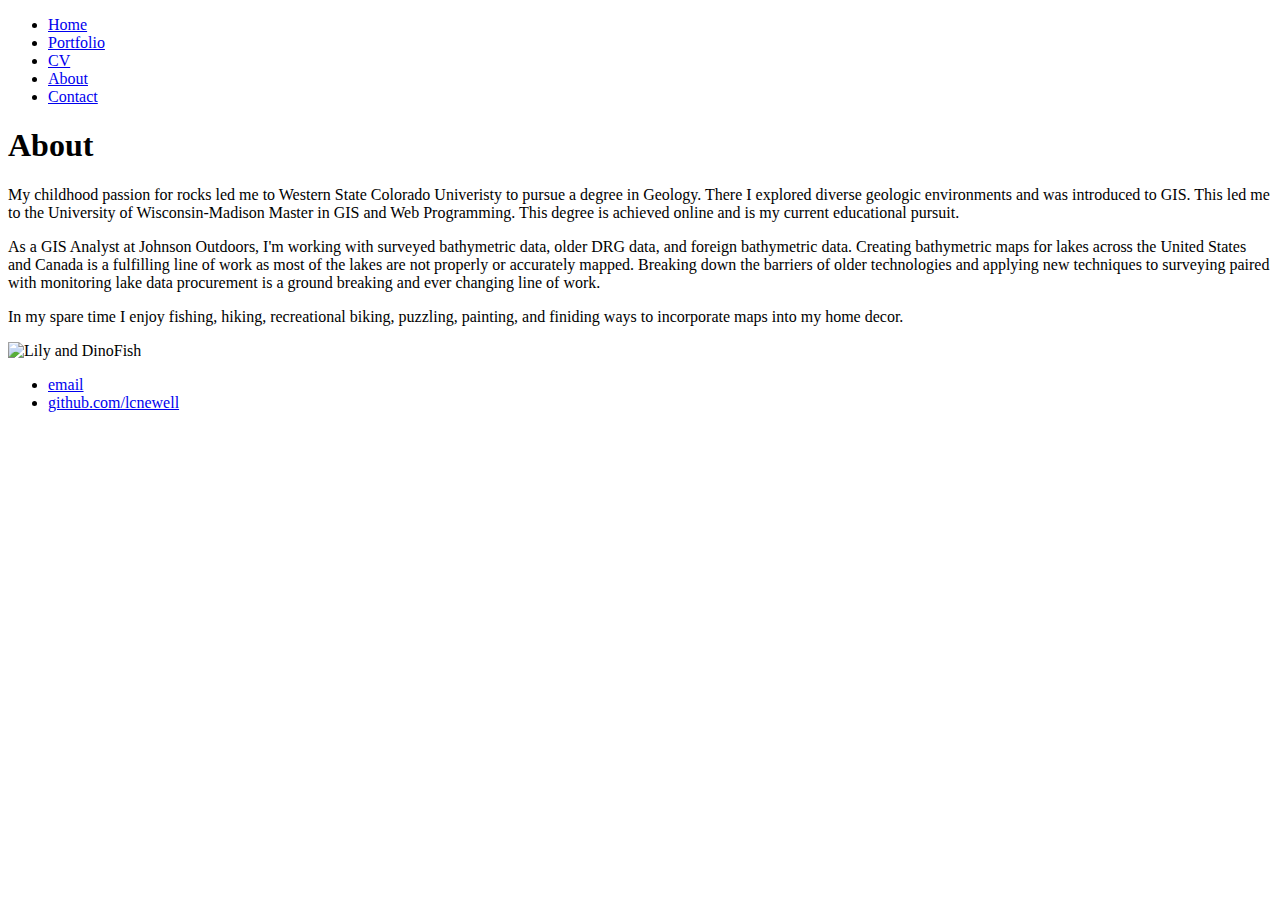
==== about.html @ f1028ee1 "FINAL EDITS" ====
<!DOCTYPE html>
<html>
	<head>
		<title>Lily Newell, Geologist & Cartographer</title>
		<!-- link to main stylesheet -->
		<link rel="stylesheet" type="text/css" href="C:\Users\lilyn\Documents\GitHub\lcnewell.github.io/css/main.css">
	</head>
	<body>
		<nav>
    		<ul>
	        	<li><a href="C:\Users\lilyn\Documents\GitHub\lcnewell.github.io/index.html">Home</a></li>
			<li><a href="C:\Users\lilyn\Documents\GitHub\lcnewell.github.io/portfolio.html">Portfolio</a></li>
			<li><a href="C:\Users\lilyn\Documents\GitHub\lcnewell.github.io/cv.html">CV</a></li>
			<li><a href="C:\Users\lilyn\Documents\GitHub\lcnewell.github.io/about.html">About</a></li>
        		<li><a href="C:\Users\lilyn\Documents\GitHub\lcnewell.github.io/contact.html">Contact</a></li>
    		</ul>
		</nav>
	<h1>About</h1>
		<div class="columnwrapper">	
			<div class="pwrapper">
				<p>My childhood passion for rocks led me to Western State Colorado Univeristy to pursue a degree in Geology. There I explored diverse geologic environments and was introduced to GIS. This led me to the University of Wisconsin-Madison Master in GIS and Web Programming. This degree is achieved online and is my current educational pursuit. </p>
				<p>As a GIS Analyst at Johnson Outdoors, I'm working with surveyed bathymetric data, older DRG data, and foreign bathymetric data. Creating bathymetric maps for lakes across the United States and Canada is a fulfilling line of work as most of the lakes are not properly or accurately mapped. Breaking down the barriers of older technologies and applying new techniques to surveying paired with monitoring lake data procurement is a ground breaking and ever changing line of work.</p>
				<p> In my spare time I enjoy fishing, hiking, recreational biking, puzzling, painting, and finiding ways to incorporate maps into my home decor.</p>
			</div>
			<div class="imagewrapper">
				<img class="profpic" src="IMG_9547.jpg" alt="Lily and DinoFish">
			</div>
		</div>
		<footer>
    		<ul>
        		<li><a href="mailto:lily.newell21@gmail.com">email</a></li>
        		<li><a href="https://github.com/lilynewell">github.com/lcnewell</a></li>
			</ul>
		</footer>
	</body>
</html>
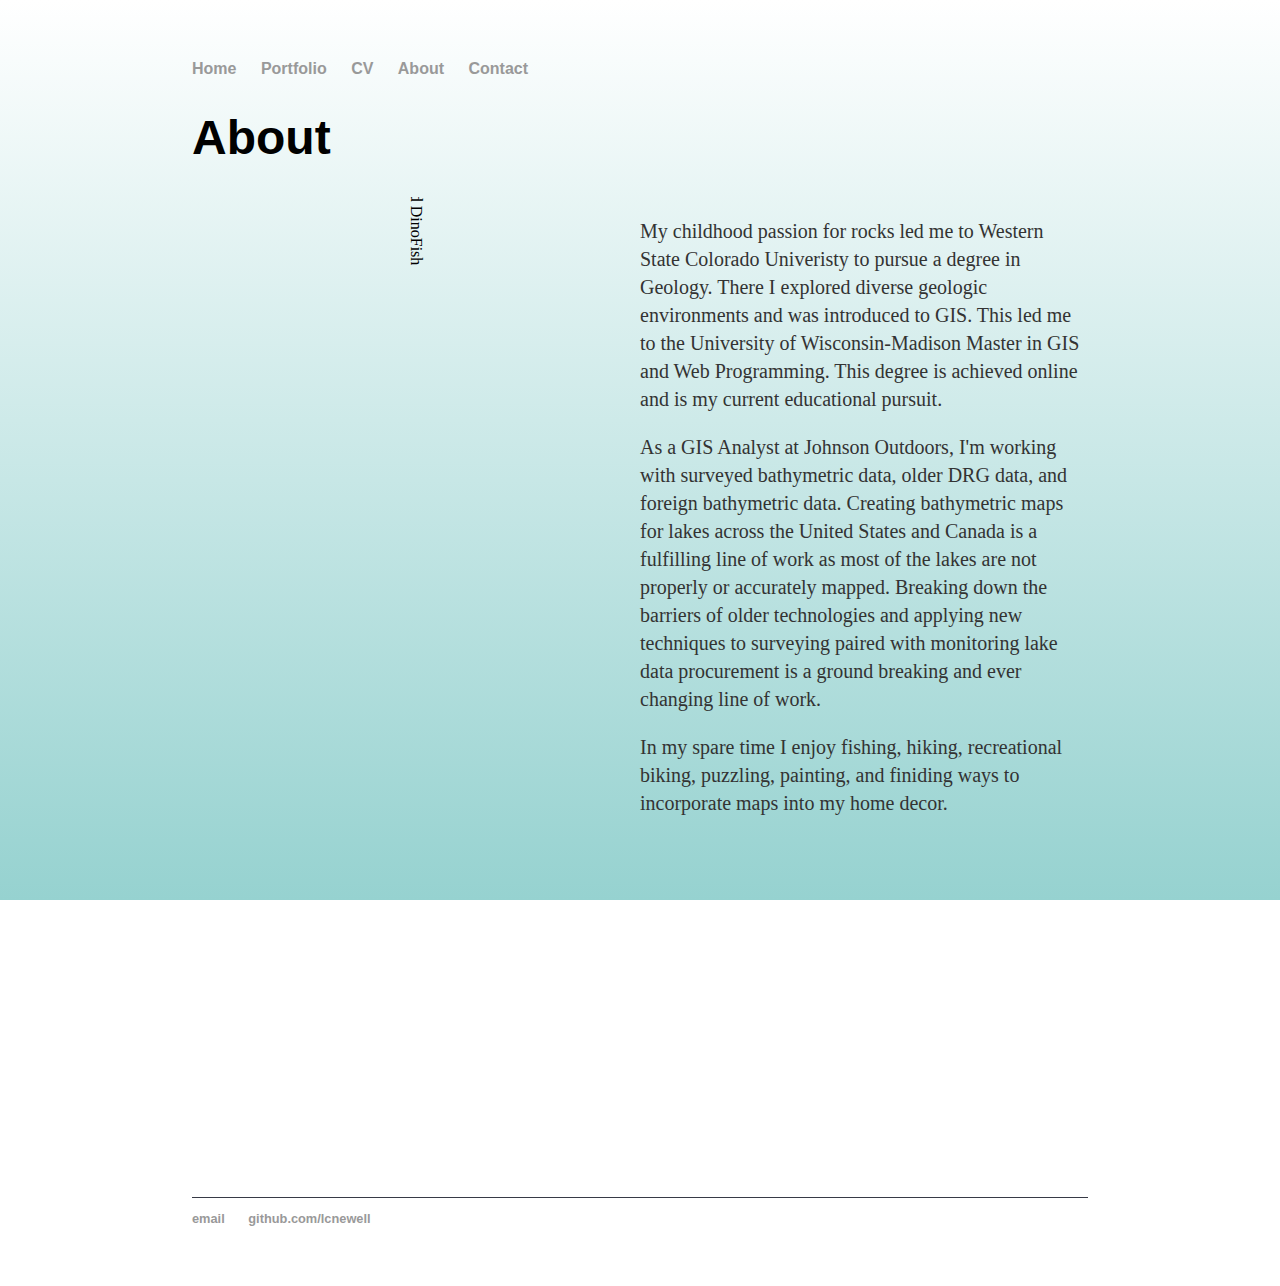
==== commit 7b3168b5: "css" ====
--- a/about.html
+++ b/about.html
@@ -3,16 +3,16 @@
 	<head>
 		<title>Lily Newell, Geologist & Cartographer</title>
 		<!-- link to main stylesheet -->
-		<link rel="stylesheet" type="text/css" href="C:\Users\lilyn\Documents\GitHub\lcnewell.github.io/css/main.css">
+		<link rel="stylesheet" type="text/css" href="/css/main.css">
 	</head>
 	<body>
 		<nav>
     		<ul>
-	        	<li><a href="C:\Users\lilyn\Documents\GitHub\lcnewell.github.io/index.html">Home</a></li>
-			<li><a href="C:\Users\lilyn\Documents\GitHub\lcnewell.github.io/portfolio.html">Portfolio</a></li>
-			<li><a href="C:\Users\lilyn\Documents\GitHub\lcnewell.github.io/cv.html">CV</a></li>
-			<li><a href="C:\Users\lilyn\Documents\GitHub\lcnewell.github.io/about.html">About</a></li>
-        		<li><a href="C:\Users\lilyn\Documents\GitHub\lcnewell.github.io/contact.html">Contact</a></li>
+	        	<li><a href="/index">Home</a></li>
+			<li><a href="/portfolio">Portfolio</a></li>
+			<li><a href="/cv">CV</a></li>
+			<li><a href="/about">About</a></li>
+        		<li><a href="/contact">Contact</a></li>
     		</ul>
 		</nav>
 	<h1>About</h1>
--- a/css/main.css
+++ b/css/main.css
@@ -0,0 +1,114 @@
+body {
+    margin: 60px auto;
+    width: 70%;
+}
+nav ul, footer ul {
+    font-family:'Helvetica', 'Arial', 'Sans-Serif';
+    padding: 0px;
+    list-style: none;
+    font-weight: bold;
+}
+nav ul li, footer ul li {
+    display: inline;
+    margin-right: 20px;
+}
+html{
+    background:linear-gradient(white, #96D2D0) no-repeat center center fixed;
+    background-repeat: no-repeat;
+    -webkit-background-size: cover;
+    -moz-background-size: cover;
+    -o-background-size: cover;
+    background-size: cover;
+}
+a {
+    text-decoration: none;
+    color: #999;
+}
+a:hover {
+    text-decoration: underline;
+}
+h1 {
+    font-size: 3em;
+    font-family:'Helvetica', 'Arial', 'Sans-Serif';
+}
+h2{
+    font-size: 26px;
+}
+h3{
+    font-size: 22px;
+}
+h4{
+    font-size: 20px;
+}
+h5{
+    font-size: 18px;
+}
+p {
+    font-size: 20px;
+    line-height: 1.4em;
+    color: #333;
+    word-wrap: break-word;
+}
+footer {
+    border-top: 1px solid #373A46;
+    font-size: .8em;
+}
+
+ul.posts { 
+    margin: 20px auto 40px; 
+    font-size: 1.5em;
+}
+
+ul.posts li {
+    list-style: none;
+}
+
+.profpic{
+    transform: rotate(90deg);
+    width:1000px;
+    position:absolute;
+    top:15%;
+    right:50%;
+    float: right;
+    width:50%;
+    vertical-align:middle;
+    display: inline-block;
+}
+
+.columnwrapper{
+    overflow: auto;
+    height:1000px;
+    position: relative;
+}
+
+.pwrapper{
+    float:right;
+    width:50%;
+    vertical-align: middle;
+    display: inline-block;
+}
+
+.longform{
+    height: 500px
+
+}
+.hyplink{
+    color: #156A56;
+}
+.bimage{
+  width: 200px;
+  height: 200px;
+  display: block;
+  position: relative;
+}
+.bfake{
+  content: "";
+  background: url(image.jpg);
+  opacity: 0.5;
+  top: 0;
+  left: 0;
+  bottom: 0;
+  right: 0;
+  position: absolute;
+  z-index: -1;   
+}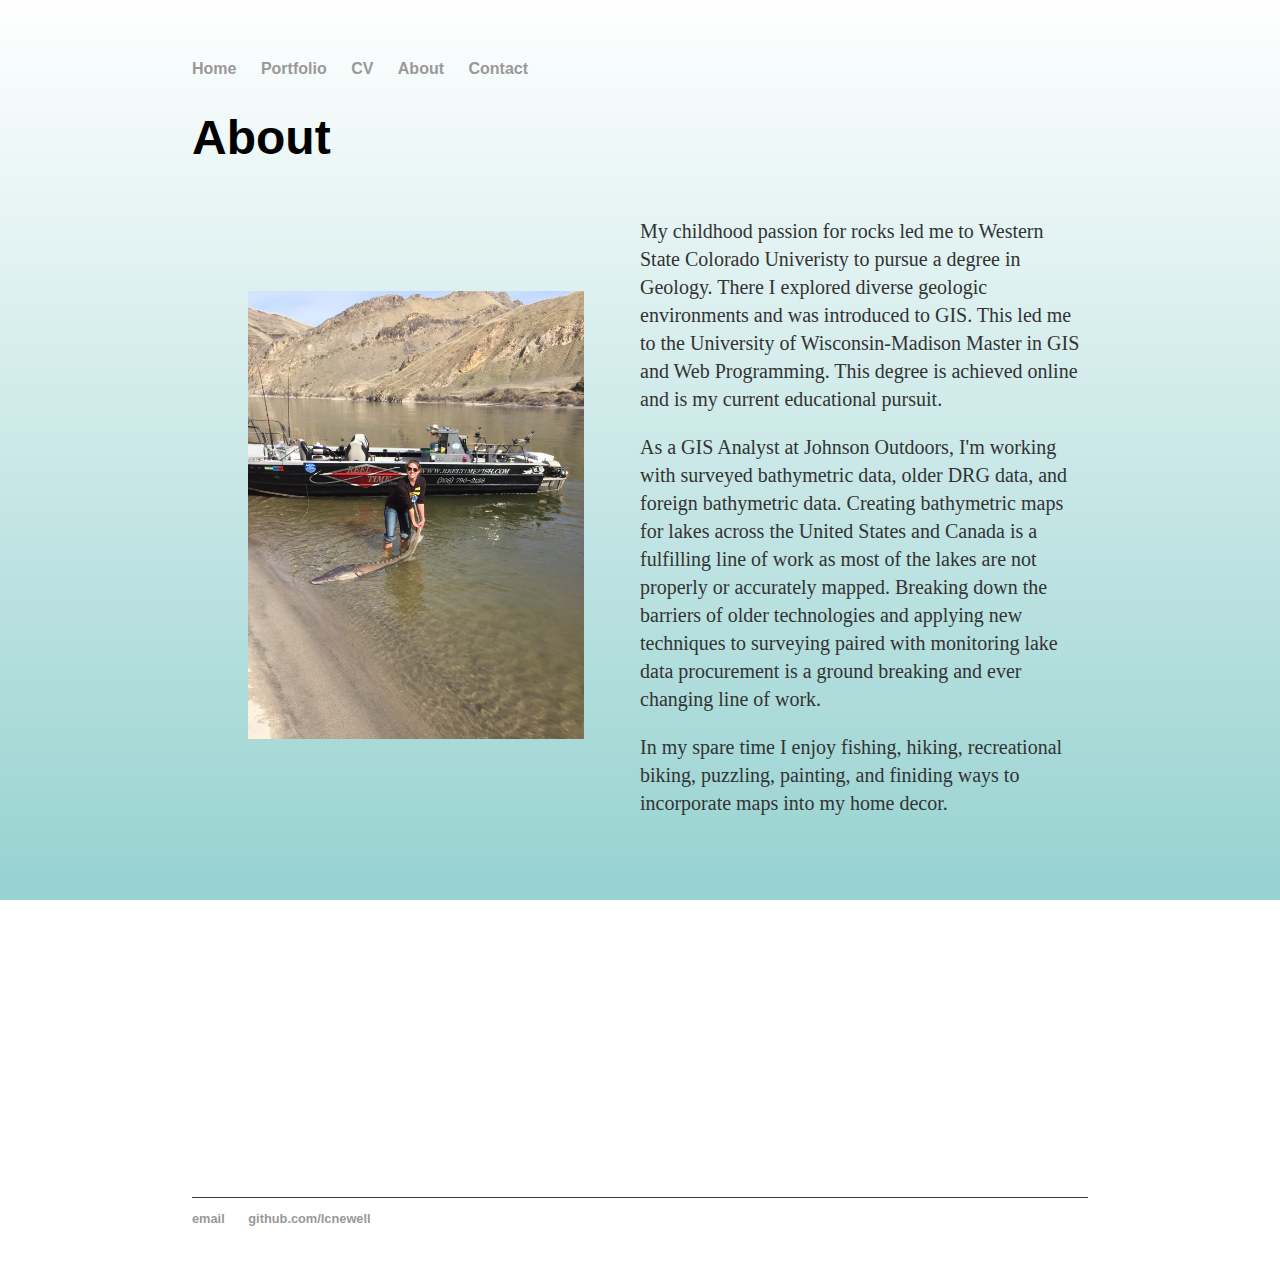
==== commit 68ebc5bd: "Update about.html" ====
--- a/about.html
+++ b/about.html
@@ -23,7 +23,7 @@
 				<p> In my spare time I enjoy fishing, hiking, recreational biking, puzzling, painting, and finiding ways to incorporate maps into my home decor.</p>
 			</div>
 			<div class="imagewrapper">
-				<img class="profpic" src="IMG_9547.jpg" alt="Lily and DinoFish">
+				<img class="profpic" src="/IMG_9547.JPG" alt="Lily and DinoFish">
 			</div>
 		</div>
 		<footer>
